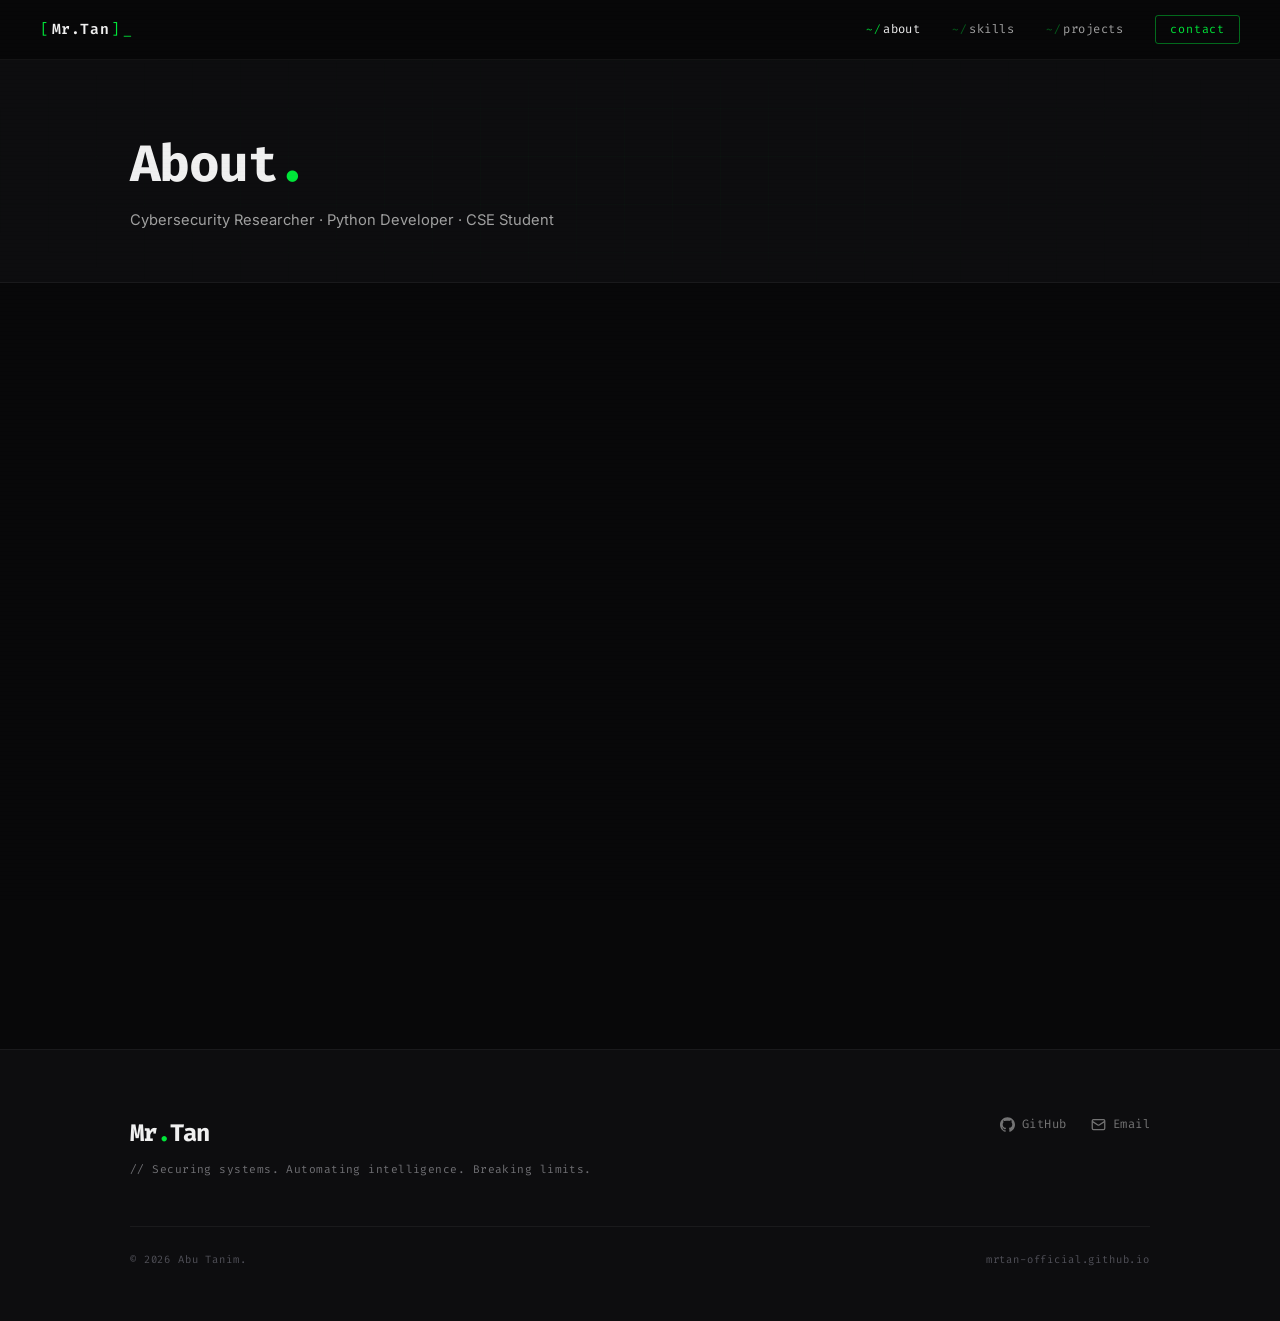
==== about.html @ 560a1c56 "Update about.html" ====
<!DOCTYPE html>
<html lang="en">
<head>
  <meta charset="UTF-8"/>
  <meta name="viewport" content="width=device-width,initial-scale=1.0"/>
  <title>About — Mr. Tan</title>
  <link rel="preconnect" href="https://fonts.googleapis.com"/>
  <link rel="preconnect" href="https://fonts.gstatic.com" crossorigin/>
  <link href="https://fonts.googleapis.com/css2?family=Fira+Code:wght@300;400;500;600;700&family=Inter:wght@300;400;500;600&display=swap" rel="stylesheet"/>
  <link rel="stylesheet" href="style.css"/>
  <style>
    .about-grid {
      display:grid; grid-template-columns:210px 1fr;
      gap:var(--sp-16); align-items:start;
    }
    @media(max-width:860px){ .about-grid{ grid-template-columns:1fr; gap:var(--sp-10); } }

    .avatar-frame {
      display:flex; flex-direction:column; align-items:center; gap:var(--sp-5);
      position:sticky; top:calc(60px + var(--sp-8));
    }
    .avatar-wrap { position:relative; width:155px; height:155px; margin:0 auto; }
    .avatar-ring {
      position:absolute; inset:-12px; border-radius:50%;
      border:1px solid rgba(0,230,57,.12); animation:spinRing 14s linear infinite; pointer-events:none;
    }
    .avatar-ring-2 { inset:-24px; border-color:rgba(56,189,248,.08); animation-duration:22s; animation-direction:reverse; }
    @keyframes spinRing{ to{transform:rotate(360deg)} }
    .avatar-img {
      position:relative; z-index:1; border-radius:50%;
      object-fit:cover; display:block; width:155px; height:155px;
      border:1.5px solid rgba(0,230,57,.35);
      box-shadow:0 0 28px rgba(0,230,57,.07),0 0 0 8px rgba(0,230,57,.02);
    }
    .status-badge {
      font-family:var(--font-mono); font-size:.65rem; color:var(--neon);
      border:1px solid rgba(0,230,57,.18); background:rgba(0,230,57,.03);
      padding:5px 14px; border-radius:20px; letter-spacing:.06em;
      display:flex; align-items:center; gap:7px; white-space:nowrap;
    }
    .status-dot {
      width:6px; height:6px; background:var(--neon); border-radius:50%; flex-shrink:0;
      animation:pdot 2s ease-in-out infinite;
    }
    @keyframes pdot{0%,100%{box-shadow:0 0 0 0 rgba(0,230,57,.5)}50%{box-shadow:0 0 0 4px rgba(0,230,57,0)}}

    .about-lead { font-size:1.02rem; font-weight:500; color:var(--text-primary); margin-bottom:var(--sp-5); line-height:1.75; }
    .about-body { font-size:.9rem; color:var(--text-secondary); margin-bottom:var(--sp-5); line-height:1.82; }

    .meta-grid {
      display:grid; grid-template-columns:repeat(auto-fit,minmax(140px,1fr));
      gap:var(--sp-4); margin-top:var(--sp-8); padding-top:var(--sp-8);
      border-top:1px solid var(--border);
    }
    .meta-item { display:flex; flex-direction:column; gap:5px; }
    .meta-label { font-family:var(--font-mono); font-size:.58rem; letter-spacing:.18em; color:var(--neon); opacity:.45; text-transform:uppercase; }
    .meta-val { font-size:.84rem; color:var(--text-primary); font-weight:500; line-height:1.4; }

    /* CV download button */
    .cv-btn {
      display:inline-flex; align-items:center; gap:var(--sp-3);
      font-family:var(--font-mono); font-size:.82rem; font-weight:600;
      color:var(--bg-base); background:var(--neon);
      border:1px solid var(--neon); padding:var(--sp-3) var(--sp-6);
      border-radius:var(--radius-sm); text-decoration:none; letter-spacing:.06em;
      transition:background var(--ease-fast),box-shadow var(--ease-fast),transform var(--ease-fast);
    }
    .cv-btn:hover { background:#00ff41; box-shadow:0 0 22px rgba(0,230,57,.35); transform:translateY(-2px); }
    .cv-btn__text { display:flex; flex-direction:column; }
    .cv-btn__sub  { font-size:.62rem; font-weight:400; opacity:.7; letter-spacing:.08em; margin-top:2px; }
  </style>
</head>
<body>
  <div class="scanlines" aria-hidden="true"></div>

  <nav class="nav" id="nav">
    <a href="index.html" class="nav__logo">
      <span class="nav__logo-bracket">[</span><span class="nav__logo-text">Mr.Tan</span><span class="nav__logo-bracket">]</span><span class="nav__logo-cursor">_</span>
    </a>
    <button class="nav__hamburger" id="hamburger" aria-label="Toggle menu" aria-expanded="false">
      <span></span><span></span><span></span>
    </button>
    <ul class="nav__links" id="nav-links">
      <li><a href="about.html"    class="nav__link active"><span class="nav__link-prefix">~/</span>about</a></li>
      <li><a href="skills.html"   class="nav__link"><span class="nav__link-prefix">~/</span>skills</a></li>
      <li><a href="projects.html" class="nav__link"><span class="nav__link-prefix">~/</span>projects</a></li>
      <li><a href="contact.html"  class="nav__link nav__link--cta">contact</a></li>
    </ul>
  </nav>

  <div class="page">
    <!-- Page hero -->
    <div class="page-hero">
      <div class="page-hero__bg" aria-hidden="true"></div>
      <div class="container">
        <span class="page-hero__eyebrow"></span>
        <h1 class="page-hero__title">About<span class="accent">.</span></h1>
        <p class="page-hero__sub">Cybersecurity Researcher · Python Developer · CSE Student</p>
      </div>
    </div>

    <section class="section">
      <div class="container">
        <div class="about-grid">
          <!-- Avatar -->
          <div class="reveal">
            <div class="avatar-frame">
              <div class="avatar-wrap">
                <img src="assets/images/profile.jpg" alt="Abu Tanim" class="avatar-img"/>
                <div class="avatar-ring"></div>
                <div class="avatar-ring avatar-ring-2"></div>
              </div>
              <div class="status-badge">
                <span class="status-dot"></span>Available for Collaboration
              </div>
            </div>
          </div>

          <!-- Content -->
          <div class="reveal">
            <p class="about-lead">
              I'm <strong class="accent">Abu Tanim</strong> — a Cybersecurity Researcher and Python Developer operating at the intersection of offensive security, network engineering, and AI-driven automation.
            </p>
            <p class="about-body">
              Pursuing my degree in Computer Science &amp; Engineering at <strong>Premier University, Chittagong</strong>, I architect security frameworks that think adversarially — stress-testing systems before the adversaries do. My research centers on <span class="accent">Zero Trust Architecture</span>, where the mantra is <em>never trust, always verify</em>.
            </p>
            <p class="about-body">
              Beyond defensive postures, I build Python-powered automation pipelines that transform raw threat intelligence into actionable signals. Whether it's dissecting network traffic, implementing AI-augmented vulnerability scanners, or engineering CLI security toolkits, I operate with surgical precision and a bias toward clean, auditable code.
            </p>
            <p class="about-body">
              When I'm not breaking things for science, I'm building tools that make breaking things easier — because the best defense is knowing exactly how an attacker thinks.
            </p>

            <div class="meta-grid">
              <div class="meta-item">
                <span class="meta-label">Location</span>
                <span class="meta-val">Chittagong, Bangladesh</span>
              </div>
              <div class="meta-item">
                <span class="meta-label">University</span>
                <span class="meta-val">Premier University, CSE</span>
              </div>
              <div class="meta-item">
                <span class="meta-label">Focus</span>
                <span class="meta-val">Zero Trust · VAPT · AI Security</span>
              </div>
              <div class="meta-item">
                <span class="meta-label">GitHub</span>
                <span class="meta-val"><a href="https://github.com/mrtan-official" style="color:var(--neon);text-decoration:none;" target="_blank">mrtan-official</a></span>
              </div>
            </div>

            <!-- CV Download -->
            <div style="margin-top:var(--sp-8);">
              <a
                href="https://mrtan-official.github.io/assets/files/mrtan-cv.pdf"
                class="cv-btn"
                download="MrTan-CV.pdf"
                target="_blank"
                rel="noopener noreferrer"
              >
                <svg viewBox="0 0 24 24" fill="none" stroke="currentColor" stroke-width="2.2" stroke-linecap="round" stroke-linejoin="round" style="width:16px;height:16px;flex-shrink:0;">
                  <path d="M21 15v4a2 2 0 0 1-2 2H5a2 2 0 0 1-2-2v-4"/>
                  <polyline points="7 10 12 15 17 10"/>
                  <line x1="12" y1="15" x2="12" y2="3"/>
                </svg>
                <span class="cv-btn__text">
                  Download CV
                  <span class="cv-btn__sub">mrtan-cv.pdf · Abu Tanim</span>
                </span>
              </a>
            </div>
          </div>
        </div>
      </div>
    </section>

    <!-- Footer -->
    <footer class="footer" id="contact-footer">
      <div class="container">
        <div class="footer__top">
          <div>
            <div class="footer__logo">Mr<span class="accent">.</span>Tan</div>
            <p class="footer__tagline">// Securing systems. Automating intelligence. Breaking limits.</p>
          </div>
          <div class="footer__links">
            <a href="https://github.com/mrtan-official" class="footer__social" target="_blank">
              <svg class="social-icon" viewBox="0 0 24 24" fill="currentColor"><path d="M12 .297c-6.63 0-12 5.373-12 12 0 5.303 3.438 9.8 8.205 11.385.6.113.82-.258.82-.577 0-.285-.01-1.04-.015-2.04-3.338.724-4.042-1.61-4.042-1.61C4.422 18.07 3.633 17.7 3.633 17.7c-1.087-.744.084-.729.084-.729 1.205.084 1.838 1.236 1.838 1.236 1.07 1.835 2.809 1.305 3.495.998.108-.776.417-1.305.76-1.605-2.665-.3-5.466-1.332-5.466-5.93 0-1.31.465-2.38 1.235-3.22-.135-.303-.54-1.523.105-3.176 0 0 1.005-.322 3.3 1.23.96-.267 1.98-.399 3-.405 1.02.006 2.04.138 3 .405 2.28-1.552 3.285-1.23 3.285-1.23.645 1.653.24 2.873.12 3.176.765.84 1.23 1.91 1.23 3.22 0 4.61-2.805 5.625-5.475 5.92.42.36.81 1.096.81 2.22 0 1.606-.015 2.896-.015 3.286 0 .315.21.69.825.57C20.565 22.092 24 17.592 24 12.297c0-6.627-5.373-12-12-12"/></svg>
              GitHub
            </a>
            <a href="mailto:mrtanvai@gmail.com" class="footer__social">
              <svg class="social-icon" viewBox="0 0 24 24" fill="none" stroke="currentColor" stroke-width="2"><rect x="2" y="4" width="20" height="16" rx="2"/><path d="m22 7-8.97 5.7a1.94 1.94 0 0 1-2.06 0L2 7"/></svg>
              Email
            </a>
          </div>
        </div>
        <div class="footer__bottom">
          <span class="footer__copy">&copy; 2026 Abu Tanim.</span>
          <span class="footer__version"> mrtan-official.github.io</span>
        </div>
      </div>
    </footer>
  </div>

  <script src="nav.js"></script>
  <script src="reveal.js"></script>
</body>
</html>
---- style.css ----
/* =============================================
   MR. TAN — SHARED STYLESHEET v3.1 (IMPROVED CONTRAST)
   ============================================= */

*, *::before, *::after { box-sizing: border-box; margin: 0; padding: 0; }

:root {
  --bg-base:      #080809;
  --bg-surface:   #0d0d0f;
  --bg-elevated:  #141417;
  --bg-overlay:   #101013;
  --bg-card:      #0f0f12;

  --neon:         #00e639;
  --neon-subtle:  rgba(0,230,57,0.05);
  --cyber:        #38bdf8;
  --cyber-dim:    rgba(56,189,248,0.7);

  --text-primary:   #f0f0f0;
  --text-secondary: #a0a0a0;
  --text-tertiary:  #707074;
  --text-muted:     #505058;

  --border:        rgba(255,255,255,0.055);
  --border-accent: rgba(0,230,57,0.18);

  --font-mono: 'Fira Code', 'SF Mono', monospace;
  --font-body: 'Inter', system-ui, sans-serif;

  --sp-1:.25rem; --sp-2:.5rem;  --sp-3:.75rem; --sp-4:1rem;
  --sp-5:1.25rem;--sp-6:1.5rem; --sp-8:2rem;   --sp-10:2.5rem;
  --sp-12:3rem;  --sp-16:4rem;  --sp-20:5rem;  --sp-24:6rem;

  --radius-sm:3px; --radius-md:6px; --radius-lg:10px;
  --ease-fast:120ms cubic-bezier(.25,0,.3,1);
  --ease-std: 240ms cubic-bezier(.25,0,.3,1);
  --ease-slow:420ms cubic-bezier(.25,0,.3,1);
}

html { scroll-behavior:smooth; font-size:16px; }
body {
  background:var(--bg-base); color:var(--text-primary);
  font-family:var(--font-body); line-height:1.65;
  overflow-x:hidden; -webkit-font-smoothing:antialiased;
}
::selection { background:rgba(0,230,57,.18); color:var(--text-primary); }

.accent { color:var(--neon); }

.container { max-width:1100px; margin:0 auto; padding:0 var(--sp-10); }
@media(max-width:640px){ .container{ padding:0 var(--sp-6); } }

/* === SCANLINES === */
.scanlines {
  position:fixed; inset:0; z-index:9999; pointer-events:none;
  background:repeating-linear-gradient(to bottom,transparent 0,transparent 3px,rgba(0,0,0,.022) 3px,rgba(0,0,0,.022) 4px);
  opacity:.55;
}

/* === NAV === */
.nav {
  position:fixed; top:0; left:0; right:0; z-index:1000;
  display:flex; align-items:center; justify-content:space-between;
  padding:0 var(--sp-10); height:60px;
  background:rgba(8,8,9,.85);
  backdrop-filter:blur(20px) saturate(160%);
  -webkit-backdrop-filter:blur(20px) saturate(160%);
  border-bottom:1px solid var(--border);
  transition:border-color var(--ease-std), box-shadow var(--ease-std);
}
.nav.scrolled {
  border-bottom-color:rgba(0,230,57,.09);
  box-shadow:0 1px 0 rgba(0,230,57,.04),0 8px 32px rgba(0,0,0,.35);
}
.nav__logo {
  font-family:var(--font-mono); font-size:.92rem; font-weight:600;
  letter-spacing:.04em; color:var(--text-primary);
  text-decoration:none; display:flex; align-items:center; gap:2px;
}
.nav__logo-bracket { color:var(--neon); font-weight:400; }
.nav__logo-cursor  { color:var(--neon); animation:blink 1.2s step-end infinite; font-weight:300; }

.nav__links { display:flex; list-style:none; gap:var(--sp-8); align-items:center; }
.nav__link {
  font-family:var(--font-mono); font-size:.76rem;
  color:var(--text-secondary); text-decoration:none;
  transition:color var(--ease-fast); letter-spacing:.04em;
  display:flex; align-items:center; gap:2px;
}
.nav__link-prefix { color:var(--neon); opacity:.4; transition:opacity var(--ease-fast); font-size:.68rem; }
.nav__link:hover   { color:var(--text-primary); }
.nav__link:hover .nav__link-prefix { opacity:.85; }
.nav__link.active  { color:var(--text-primary); }
.nav__link.active .nav__link-prefix { opacity:.9; }

.nav__link--cta {
  border:1px solid rgba(0,230,57,.45); color:var(--neon);
  padding:4px 14px; border-radius:var(--radius-sm);
  font-size:.73rem; letter-spacing:.07em;
  transition:background var(--ease-fast),color var(--ease-fast),box-shadow var(--ease-fast);
}
.nav__link--cta:hover { background:var(--neon); color:var(--bg-base); box-shadow:0 0 18px rgba(0,230,57,.22); }

.nav__hamburger { display:none; flex-direction:column; gap:5px; background:none; border:none; cursor:pointer; padding:var(--sp-1); }
.nav__hamburger span { display:block; width:20px; height:1.5px; background:var(--text-secondary); transition:transform var(--ease-std),opacity var(--ease-std),background var(--ease-fast); }
.nav__hamburger:hover span { background:var(--neon); }
.nav__hamburger.open span:nth-child(1){ transform:translateY(6.5px) rotate(45deg); background:var(--neon); }
.nav__hamburger.open span:nth-child(2){ opacity:0; }
.nav__hamburger.open span:nth-child(3){ transform:translateY(-6.5px) rotate(-45deg); background:var(--neon); }

@media(max-width:768px){
  .nav{ padding:0 var(--sp-6); }
  .nav__hamburger{ display:flex; }
  .nav__links {
    position:absolute; top:100%; left:0; right:0;
    flex-direction:column; background:rgba(8,8,9,.97);
    backdrop-filter:blur(24px); border-bottom:1px solid var(--border);
    padding:var(--sp-6) var(--sp-6) var(--sp-8); gap:var(--sp-5);
    transform:translateY(-110%); transition:transform var(--ease-std); pointer-events:none;
  }
  .nav__links.open{ transform:translateY(0); pointer-events:auto; }
}

/* === PAGE WRAPPER === */
.page { padding-top:60px; min-height:100vh; }

/* === SECTION SHARED === */
.section { padding:var(--sp-24) 0; }
.section + .section { border-top:1px solid var(--border); }

.section__header { margin-bottom:var(--sp-12); }
.section__eyebrow {
  display:block; font-family:var(--font-mono); font-size:.68rem;
  color:var(--neon); letter-spacing:.22em; margin-bottom:var(--sp-3); opacity:.55;
}
.section__title {
  font-family:var(--font-mono); font-size:clamp(1.75rem,3.5vw,2.5rem);
  font-weight:700; color:var(--text-primary); letter-spacing:-.03em; line-height:1.1;
}

/* === PAGE HERO (non-home) === */
.page-hero {
  padding:var(--sp-16) 0 var(--sp-12);
  border-bottom:1px solid var(--border);
  background:var(--bg-surface);
  position:relative; overflow:hidden;
}
.page-hero__bg {
  position:absolute; inset:0; pointer-events:none;
  background-image:linear-gradient(rgba(0,230,57,.02) 1px,transparent 1px),linear-gradient(90deg,rgba(0,230,57,.02) 1px,transparent 1px);
  background-size:48px 48px;
  mask-image:radial-gradient(ellipse 80% 100% at center,black 10%,transparent 75%);
  -webkit-mask-image:radial-gradient(ellipse 80% 100% at center,black 10%,transparent 75%);
}
.page-hero__eyebrow {
  font-family:var(--font-mono); font-size:.68rem;
  color:var(--neon); letter-spacing:.22em; opacity:.55;
  display:block; margin-bottom:var(--sp-3);
}
.page-hero__title {
  font-family:var(--font-mono); font-size:clamp(2rem,5vw,3.2rem);
  font-weight:700; color:var(--text-primary); letter-spacing:-.03em; line-height:1.1;
  margin-bottom:var(--sp-4);
}
.page-hero__sub {
  font-size:.92rem; color:var(--text-secondary);
  max-width:480px; line-height:1.75;
}

/* === TAGS === */
.tag {
  display:inline-block; font-family:var(--font-mono); font-size:.65rem;
  color:var(--cyber-dim); background:rgba(56,189,248,.055);
  border:1px solid rgba(56,189,248,.14); padding:2px 9px;
  border-radius:2px; margin:3px 3px 3px 0; letter-spacing:.05em;
}

/* === PROJECT CARDS === */
.project-card {
  position:relative; background:var(--bg-card);
  border:1px solid var(--border); border-radius:var(--radius-md);
  padding:var(--sp-6); display:flex; flex-direction:column;
  transition:border-color var(--ease-std),transform var(--ease-std),box-shadow var(--ease-std);
  overflow:hidden;
}
.project-card::before {
  content:''; position:absolute; top:0; left:0; right:0; height:1px;
  background:linear-gradient(90deg,transparent 5%,rgba(0,230,57,.45) 50%,transparent 95%);
  opacity:0; transition:opacity var(--ease-std);
}
.project-card:hover { border-color:rgba(0,230,57,.18); transform:translateY(-3px); box-shadow:0 16px 48px rgba(0,0,0,.45); }
.project-card:hover::before { opacity:1; }
.project-card--featured { border-color:rgba(0,230,57,.12); background:var(--bg-overlay); }
.project-card--featured::before { opacity:.6; }

.project-card__header { display:flex; justify-content:space-between; align-items:center; margin-bottom:var(--sp-5); }
.project-card__number { font-family:var(--font-mono); font-size:.66rem; color:var(--text-muted); letter-spacing:.14em; }
.project-card__status { font-family:var(--font-mono); font-size:.63rem; color:var(--text-tertiary); letter-spacing:.08em; }
.project-card__status--active { color:var(--neon); opacity:.75; }
.project-card__status--indev  { color:#f59e0b; opacity:.8; }
.project-card__status--research{ color:var(--cyber); opacity:.75; }

.project-card__title {
  font-family:var(--font-mono); font-size:.98rem; font-weight:600;
  color:var(--text-primary); margin-bottom:var(--sp-3);
  line-height:1.3; letter-spacing:-.01em;
}
.project-card__desc {
  font-size:.83rem; color:var(--text-secondary);
  line-height:1.75; margin-bottom:var(--sp-5); flex:1;
}
.project-card__tech { margin-bottom:var(--sp-5); }
.project-card__links { display:flex; gap:var(--sp-4); flex-wrap:wrap; margin-top:auto; }

.project-link {
  font-family:var(--font-mono); font-size:.73rem; color:var(--neon);
  text-decoration:none; display:flex; align-items:center; gap:5px;
  opacity:.65; transition:opacity var(--ease-fast),gap var(--ease-fast);
  letter-spacing:.03em;
}
.project-link:hover { opacity:1; gap:9px; }
.link-arrow { transition:transform var(--ease-fast); font-size:.85rem; }
.project-link:hover .link-arrow { transform:translateX(2px); }

.project-card--ghost {
  border-style:dashed; border-color:var(--border);
  min-height:180px; align-items:center; justify-content:center;
}
.project-card--ghost:hover { border-color:rgba(0,230,57,.12); transform:none; box-shadow:none; }
.project-card--ghost::before { display:none; }
.project-card__ghost-content { text-align:center; color:var(--text-muted); font-family:var(--font-mono); font-size:.78rem; }
.ghost-icon { display:block; font-size:1.5rem; color:var(--neon); opacity:.18; margin-bottom:var(--sp-3); font-weight:300; }

/* === FOOTER === */
.footer {
  border-top:1px solid var(--border); background:var(--bg-surface);
  padding:var(--sp-16) 0 var(--sp-8);
}
.footer__top {
  display:flex; justify-content:space-between; align-items:flex-start;
  gap:var(--sp-10); margin-bottom:var(--sp-12); flex-wrap:wrap;
}
.footer__logo { font-family:var(--font-mono); font-size:1.5rem; font-weight:700; color:var(--text-primary); letter-spacing:-.03em; margin-bottom:var(--sp-2); }
.footer__tagline { font-family:var(--font-mono); font-size:.7rem; color:var(--text-tertiary); letter-spacing:.04em; line-height:1.5; }
.footer__links { display:flex; gap:var(--sp-6); flex-wrap:wrap; align-items:center; }
.footer__social {
  display:flex; align-items:center; gap:7px; font-family:var(--font-mono);
  font-size:.76rem; color:var(--text-secondary); text-decoration:none;
  opacity:.7; transition:color var(--ease-fast),opacity var(--ease-fast); letter-spacing:.04em;
}
.footer__social:hover { color:var(--neon); opacity:1; }
.social-icon { width:15px; height:15px; flex-shrink:0; }
.footer__bottom {
  color: #ffffff;
  padding: 20px 0;
  text-align: center; 
  display:flex; justify-content:space-between; align-items:center;
  flex-wrap:wrap; gap:var(--sp-4); padding-top:var(--sp-6); border-top:1px solid var(--border);
}
.footer__copy, .footer__version { font-family:var(--font-mono); font-size:.66rem; color:var(--text-muted); letter-spacing:.08em; }

/* === REVEAL === */
.reveal { opacity:0; transform:translateY(14px); transition:opacity .5s ease,transform .5s ease; }
.reveal.revealed { opacity:1; transform:translateY(0); }

/* === BLINK === */
.blink { animation:blink 1s step-end infinite; }
@keyframes blink { 0%,100%{opacity:1} 50%{opacity:0} }

/* === REDUCED MOTION === */
@media(prefers-reduced-motion:reduce){
  *,*::before,*::after { animation-duration:.01ms!important; transition-duration:.01ms!important; }
}
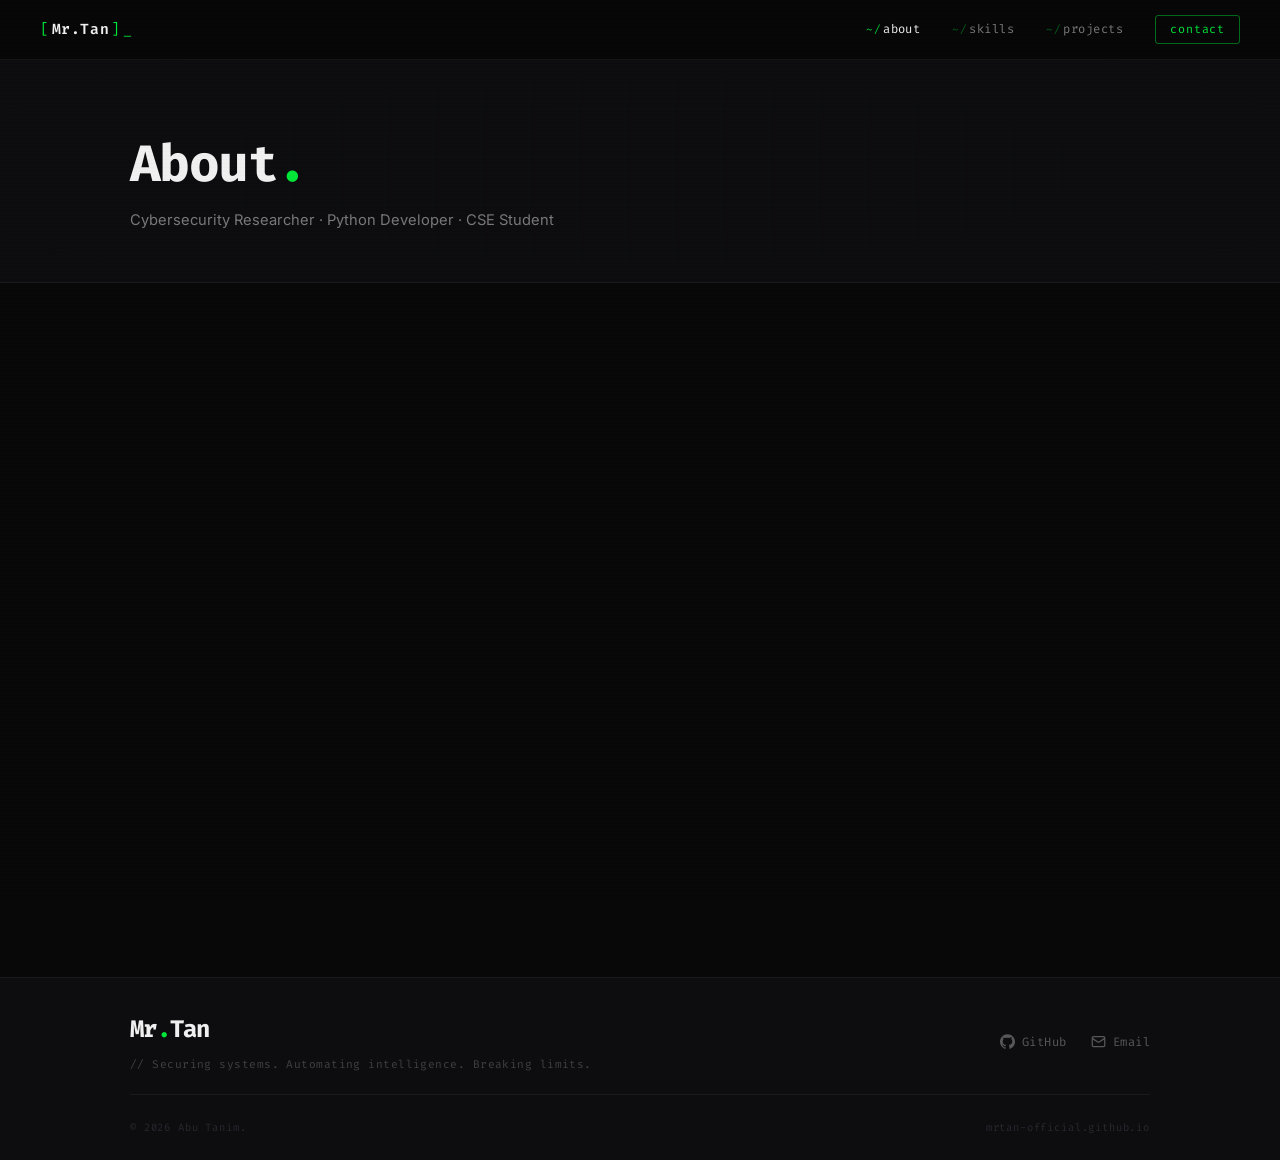
==== commit 3f6d89a2: "Update about.html" ====
--- a/about.html
+++ b/about.html
@@ -34,9 +34,10 @@
     }
     .status-badge {
       font-family:var(--font-mono); font-size:.65rem; color:var(--neon);
-      border:1px solid rgba(0,230,57,.18); background:rgba(0,230,57,.03);
+      border:1px solid rgba(0,230,57,.3); background:rgba(0,230,57,.08);
       padding:5px 14px; border-radius:20px; letter-spacing:.06em;
       display:flex; align-items:center; gap:7px; white-space:nowrap;
+      font-weight:600;
     }
     .status-dot {
       width:6px; height:6px; background:var(--neon); border-radius:50%; flex-shrink:0;
@@ -44,8 +45,21 @@
     }
     @keyframes pdot{0%,100%{box-shadow:0 0 0 0 rgba(0,230,57,.5)}50%{box-shadow:0 0 0 4px rgba(0,230,57,0)}}
 
-    .about-lead { font-size:1.02rem; font-weight:500; color:var(--text-primary); margin-bottom:var(--sp-5); line-height:1.75; }
-    .about-body { font-size:.9rem; color:var(--text-secondary); margin-bottom:var(--sp-5); line-height:1.82; }
+    /* ---- Visibility improvements ---- */
+    .about-lead {
+      font-size:1.08rem;
+      font-weight:600;
+      color:#f5f5f5;
+      margin-bottom:var(--sp-5);
+      line-height:1.8;
+    }
+    .about-body {
+      font-size:.95rem;
+      font-weight:400;
+      color:#cfd3d8;
+      margin-bottom:var(--sp-5);
+      line-height:1.85;
+    }
 
     .meta-grid {
       display:grid; grid-template-columns:repeat(auto-fit,minmax(140px,1fr));
@@ -53,21 +67,13 @@
       border-top:1px solid var(--border);
     }
     .meta-item { display:flex; flex-direction:column; gap:5px; }
-    .meta-label { font-family:var(--font-mono); font-size:.58rem; letter-spacing:.18em; color:var(--neon); opacity:.45; text-transform:uppercase; }
-    .meta-val { font-size:.84rem; color:var(--text-primary); font-weight:500; line-height:1.4; }
-
-    /* CV download button */
-    .cv-btn {
-      display:inline-flex; align-items:center; gap:var(--sp-3);
-      font-family:var(--font-mono); font-size:.82rem; font-weight:600;
-      color:var(--bg-base); background:var(--neon);
-      border:1px solid var(--neon); padding:var(--sp-3) var(--sp-6);
-      border-radius:var(--radius-sm); text-decoration:none; letter-spacing:.06em;
-      transition:background var(--ease-fast),box-shadow var(--ease-fast),transform var(--ease-fast);
+    .meta-label {
+      font-family:var(--font-mono); font-size:.6rem; letter-spacing:.18em;
+      color:var(--neon); opacity:.75; text-transform:uppercase; font-weight:600;
     }
-    .cv-btn:hover { background:#00ff41; box-shadow:0 0 22px rgba(0,230,57,.35); transform:translateY(-2px); }
-    .cv-btn__text { display:flex; flex-direction:column; }
-    .cv-btn__sub  { font-size:.62rem; font-weight:400; opacity:.7; letter-spacing:.08em; margin-top:2px; }
+    .meta-val {
+      font-size:.9rem; color:#ffffff; font-weight:600; line-height:1.4;
+    }
   </style>
 </head>
 <body>
@@ -149,27 +155,6 @@
                 <span class="meta-val"><a href="https://github.com/mrtan-official" style="color:var(--neon);text-decoration:none;" target="_blank">mrtan-official</a></span>
               </div>
             </div>
-
-            <!-- CV Download -->
-            <div style="margin-top:var(--sp-8);">
-              <a
-                href="https://mrtan-official.github.io/assets/files/mrtan-cv.pdf"
-                class="cv-btn"
-                download="MrTan-CV.pdf"
-                target="_blank"
-                rel="noopener noreferrer"
-              >
-                <svg viewBox="0 0 24 24" fill="none" stroke="currentColor" stroke-width="2.2" stroke-linecap="round" stroke-linejoin="round" style="width:16px;height:16px;flex-shrink:0;">
-                  <path d="M21 15v4a2 2 0 0 1-2 2H5a2 2 0 0 1-2-2v-4"/>
-                  <polyline points="7 10 12 15 17 10"/>
-                  <line x1="12" y1="15" x2="12" y2="3"/>
-                </svg>
-                <span class="cv-btn__text">
-                  Download CV
-                  <span class="cv-btn__sub">mrtan-cv.pdf · Abu Tanim</span>
-                </span>
-              </a>
-            </div>
           </div>
         </div>
       </div>
--- a/style.css
+++ b/style.css
@@ -1,5 +1,5 @@
 /* =============================================
-   MR. TAN — SHARED STYLESHEET v3.1 (IMPROVED CONTRAST)
+   MR. TAN — SHARED STYLESHEET v3.0
    ============================================= */
 
 *, *::before, *::after { box-sizing: border-box; margin: 0; padding: 0; }
@@ -17,9 +17,9 @@
   --cyber-dim:    rgba(56,189,248,0.7);
 
   --text-primary:   #f0f0f0;
-  --text-secondary: #a0a0a0;
-  --text-tertiary:  #707074;
-  --text-muted:     #505058;
+  --text-secondary: #787878;
+  --text-tertiary:  #404044;
+  --text-muted:     #282830;
 
   --border:        rgba(255,255,255,0.055);
   --border-accent: rgba(0,230,57,0.18);
@@ -234,11 +234,11 @@
 /* === FOOTER === */
 .footer {
   border-top:1px solid var(--border); background:var(--bg-surface);
-  padding:var(--sp-16) 0 var(--sp-8);
+  padding:var(--sp-8) 0 var(--sp-6);
 }
 .footer__top {
-  display:flex; justify-content:space-between; align-items:flex-start;
-  gap:var(--sp-10); margin-bottom:var(--sp-12); flex-wrap:wrap;
+  display:flex; justify-content:space-between; align-items:center;
+  gap:var(--sp-6); margin-bottom:var(--sp-5); flex-wrap:wrap;
 }
 .footer__logo { font-family:var(--font-mono); font-size:1.5rem; font-weight:700; color:var(--text-primary); letter-spacing:-.03em; margin-bottom:var(--sp-2); }
 .footer__tagline { font-family:var(--font-mono); font-size:.7rem; color:var(--text-tertiary); letter-spacing:.04em; line-height:1.5; }
@@ -251,9 +251,6 @@
 .footer__social:hover { color:var(--neon); opacity:1; }
 .social-icon { width:15px; height:15px; flex-shrink:0; }
 .footer__bottom {
-  color: #ffffff;
-  padding: 20px 0;
-  text-align: center; 
   display:flex; justify-content:space-between; align-items:center;
   flex-wrap:wrap; gap:var(--sp-4); padding-top:var(--sp-6); border-top:1px solid var(--border);
 }
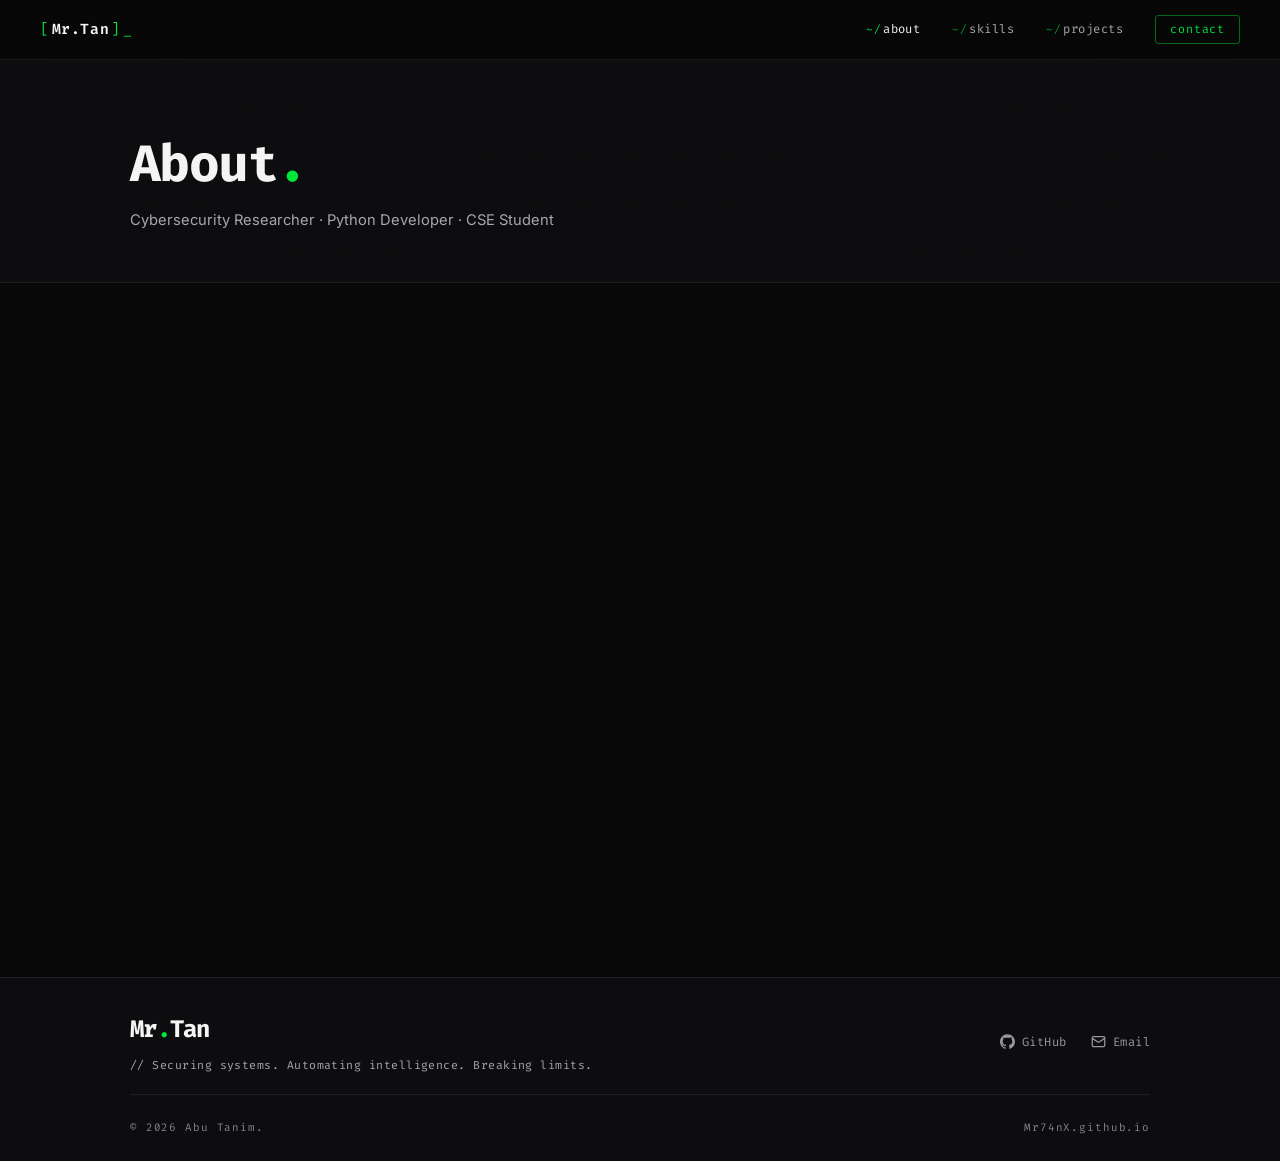
==== commit 735bad71: "Update about.html" ====
--- a/about.html
+++ b/about.html
@@ -152,7 +152,7 @@
               </div>
               <div class="meta-item">
                 <span class="meta-label">GitHub</span>
-                <span class="meta-val"><a href="https://github.com/mrtan-official" style="color:var(--neon);text-decoration:none;" target="_blank">mrtan-official</a></span>
+                <span class="meta-val"><a href="https://github.com/" style="color:var(--neon);text-decoration:none;" target="_blank">Mr74nX</a></span>
               </div>
             </div>
           </div>
@@ -169,7 +169,7 @@
             <p class="footer__tagline">// Securing systems. Automating intelligence. Breaking limits.</p>
           </div>
           <div class="footer__links">
-            <a href="https://github.com/mrtan-official" class="footer__social" target="_blank">
+            <a href="https://github.com/Mr74nX" class="footer__social" target="_blank">
               <svg class="social-icon" viewBox="0 0 24 24" fill="currentColor"><path d="M12 .297c-6.63 0-12 5.373-12 12 0 5.303 3.438 9.8 8.205 11.385.6.113.82-.258.82-.577 0-.285-.01-1.04-.015-2.04-3.338.724-4.042-1.61-4.042-1.61C4.422 18.07 3.633 17.7 3.633 17.7c-1.087-.744.084-.729.084-.729 1.205.084 1.838 1.236 1.838 1.236 1.07 1.835 2.809 1.305 3.495.998.108-.776.417-1.305.76-1.605-2.665-.3-5.466-1.332-5.466-5.93 0-1.31.465-2.38 1.235-3.22-.135-.303-.54-1.523.105-3.176 0 0 1.005-.322 3.3 1.23.96-.267 1.98-.399 3-.405 1.02.006 2.04.138 3 .405 2.28-1.552 3.285-1.23 3.285-1.23.645 1.653.24 2.873.12 3.176.765.84 1.23 1.91 1.23 3.22 0 4.61-2.805 5.625-5.475 5.92.42.36.81 1.096.81 2.22 0 1.606-.015 2.896-.015 3.286 0 .315.21.69.825.57C20.565 22.092 24 17.592 24 12.297c0-6.627-5.373-12-12-12"/></svg>
               GitHub
             </a>
@@ -181,7 +181,7 @@
         </div>
         <div class="footer__bottom">
           <span class="footer__copy">&copy; 2026 Abu Tanim.</span>
-          <span class="footer__version"> mrtan-official.github.io</span>
+          <span class="footer__version"> Mr74nX.github.io</span>
         </div>
       </div>
     </footer>
--- a/style.css
+++ b/style.css
@@ -1,5 +1,5 @@
 /* =============================================
-   MR. TAN — SHARED STYLESHEET v3.0
+   MR. TAN — SHARED STYLESHEET v3.1 (visibility fix)
    ============================================= */
 
 *, *::before, *::after { box-sizing: border-box; margin: 0; padding: 0; }
@@ -16,12 +16,12 @@
   --cyber:        #38bdf8;
   --cyber-dim:    rgba(56,189,248,0.7);
 
-  --text-primary:   #f0f0f0;
-  --text-secondary: #787878;
-  --text-tertiary:  #404044;
-  --text-muted:     #282830;
-
-  --border:        rgba(255,255,255,0.055);
+  --text-primary:   #f5f5f5;
+  --text-secondary: #a8a8ac;
+  --text-tertiary:  #83838a;
+  --text-muted:     #63636a;
+
+  --border:        rgba(255,255,255,0.08);
   --border-accent: rgba(0,230,57,0.18);
 
   --font-mono: 'Fira Code', 'SF Mono', monospace;
@@ -87,11 +87,11 @@
   transition:color var(--ease-fast); letter-spacing:.04em;
   display:flex; align-items:center; gap:2px;
 }
-.nav__link-prefix { color:var(--neon); opacity:.4; transition:opacity var(--ease-fast); font-size:.68rem; }
+.nav__link-prefix { color:var(--neon); opacity:.65; transition:opacity var(--ease-fast); font-size:.68rem; }
 .nav__link:hover   { color:var(--text-primary); }
-.nav__link:hover .nav__link-prefix { opacity:.85; }
+.nav__link:hover .nav__link-prefix { opacity:1; }
 .nav__link.active  { color:var(--text-primary); }
-.nav__link.active .nav__link-prefix { opacity:.9; }
+.nav__link.active .nav__link-prefix { opacity:1; }
 
 .nav__link--cta {
   border:1px solid rgba(0,230,57,.45); color:var(--neon);
@@ -131,7 +131,7 @@
 .section__header { margin-bottom:var(--sp-12); }
 .section__eyebrow {
   display:block; font-family:var(--font-mono); font-size:.68rem;
-  color:var(--neon); letter-spacing:.22em; margin-bottom:var(--sp-3); opacity:.55;
+  color:var(--neon); letter-spacing:.22em; margin-bottom:var(--sp-3); opacity:.8;
 }
 .section__title {
   font-family:var(--font-mono); font-size:clamp(1.75rem,3.5vw,2.5rem);
@@ -154,7 +154,7 @@
 }
 .page-hero__eyebrow {
   font-family:var(--font-mono); font-size:.68rem;
-  color:var(--neon); letter-spacing:.22em; opacity:.55;
+  color:var(--neon); letter-spacing:.22em; opacity:.8;
   display:block; margin-bottom:var(--sp-3);
 }
 .page-hero__title {
@@ -170,8 +170,8 @@
 /* === TAGS === */
 .tag {
   display:inline-block; font-family:var(--font-mono); font-size:.65rem;
-  color:var(--cyber-dim); background:rgba(56,189,248,.055);
-  border:1px solid rgba(56,189,248,.14); padding:2px 9px;
+  color:var(--cyber); background:rgba(56,189,248,.08);
+  border:1px solid rgba(56,189,248,.22); padding:2px 9px;
   border-radius:2px; margin:3px 3px 3px 0; letter-spacing:.05em;
 }
 
@@ -196,9 +196,9 @@
 .project-card__header { display:flex; justify-content:space-between; align-items:center; margin-bottom:var(--sp-5); }
 .project-card__number { font-family:var(--font-mono); font-size:.66rem; color:var(--text-muted); letter-spacing:.14em; }
 .project-card__status { font-family:var(--font-mono); font-size:.63rem; color:var(--text-tertiary); letter-spacing:.08em; }
-.project-card__status--active { color:var(--neon); opacity:.75; }
-.project-card__status--indev  { color:#f59e0b; opacity:.8; }
-.project-card__status--research{ color:var(--cyber); opacity:.75; }
+.project-card__status--active { color:var(--neon); opacity:.9; }
+.project-card__status--indev  { color:#f59e0b; opacity:.95; }
+.project-card__status--research{ color:var(--cyber); opacity:.9; }
 
 .project-card__title {
   font-family:var(--font-mono); font-size:.98rem; font-weight:600;
@@ -215,7 +215,7 @@
 .project-link {
   font-family:var(--font-mono); font-size:.73rem; color:var(--neon);
   text-decoration:none; display:flex; align-items:center; gap:5px;
-  opacity:.65; transition:opacity var(--ease-fast),gap var(--ease-fast);
+  opacity:.85; transition:opacity var(--ease-fast),gap var(--ease-fast);
   letter-spacing:.03em;
 }
 .project-link:hover { opacity:1; gap:9px; }
@@ -228,8 +228,8 @@
 }
 .project-card--ghost:hover { border-color:rgba(0,230,57,.12); transform:none; box-shadow:none; }
 .project-card--ghost::before { display:none; }
-.project-card__ghost-content { text-align:center; color:var(--text-muted); font-family:var(--font-mono); font-size:.78rem; }
-.ghost-icon { display:block; font-size:1.5rem; color:var(--neon); opacity:.18; margin-bottom:var(--sp-3); font-weight:300; }
+.project-card__ghost-content { text-align:center; color:var(--text-tertiary); font-family:var(--font-mono); font-size:.78rem; }
+.ghost-icon { display:block; font-size:1.5rem; color:var(--neon); opacity:.35; margin-bottom:var(--sp-3); font-weight:300; }
 
 /* === FOOTER === */
 .footer {
@@ -241,12 +241,12 @@
   gap:var(--sp-6); margin-bottom:var(--sp-5); flex-wrap:wrap;
 }
 .footer__logo { font-family:var(--font-mono); font-size:1.5rem; font-weight:700; color:var(--text-primary); letter-spacing:-.03em; margin-bottom:var(--sp-2); }
-.footer__tagline { font-family:var(--font-mono); font-size:.7rem; color:var(--text-tertiary); letter-spacing:.04em; line-height:1.5; }
+.footer__tagline { font-family:var(--font-mono); font-size:.72rem; color:var(--text-secondary); letter-spacing:.04em; line-height:1.5; }
 .footer__links { display:flex; gap:var(--sp-6); flex-wrap:wrap; align-items:center; }
 .footer__social {
   display:flex; align-items:center; gap:7px; font-family:var(--font-mono);
   font-size:.76rem; color:var(--text-secondary); text-decoration:none;
-  opacity:.7; transition:color var(--ease-fast),opacity var(--ease-fast); letter-spacing:.04em;
+  opacity:.9; transition:color var(--ease-fast),opacity var(--ease-fast); letter-spacing:.04em;
 }
 .footer__social:hover { color:var(--neon); opacity:1; }
 .social-icon { width:15px; height:15px; flex-shrink:0; }
@@ -254,7 +254,7 @@
   display:flex; justify-content:space-between; align-items:center;
   flex-wrap:wrap; gap:var(--sp-4); padding-top:var(--sp-6); border-top:1px solid var(--border);
 }
-.footer__copy, .footer__version { font-family:var(--font-mono); font-size:.66rem; color:var(--text-muted); letter-spacing:.08em; }
+.footer__copy, .footer__version { font-family:var(--font-mono); font-size:.68rem; color:var(--text-tertiary); letter-spacing:.08em; }
 
 /* === REVEAL === */
 .reveal { opacity:0; transform:translateY(14px); transition:opacity .5s ease,transform .5s ease; }
